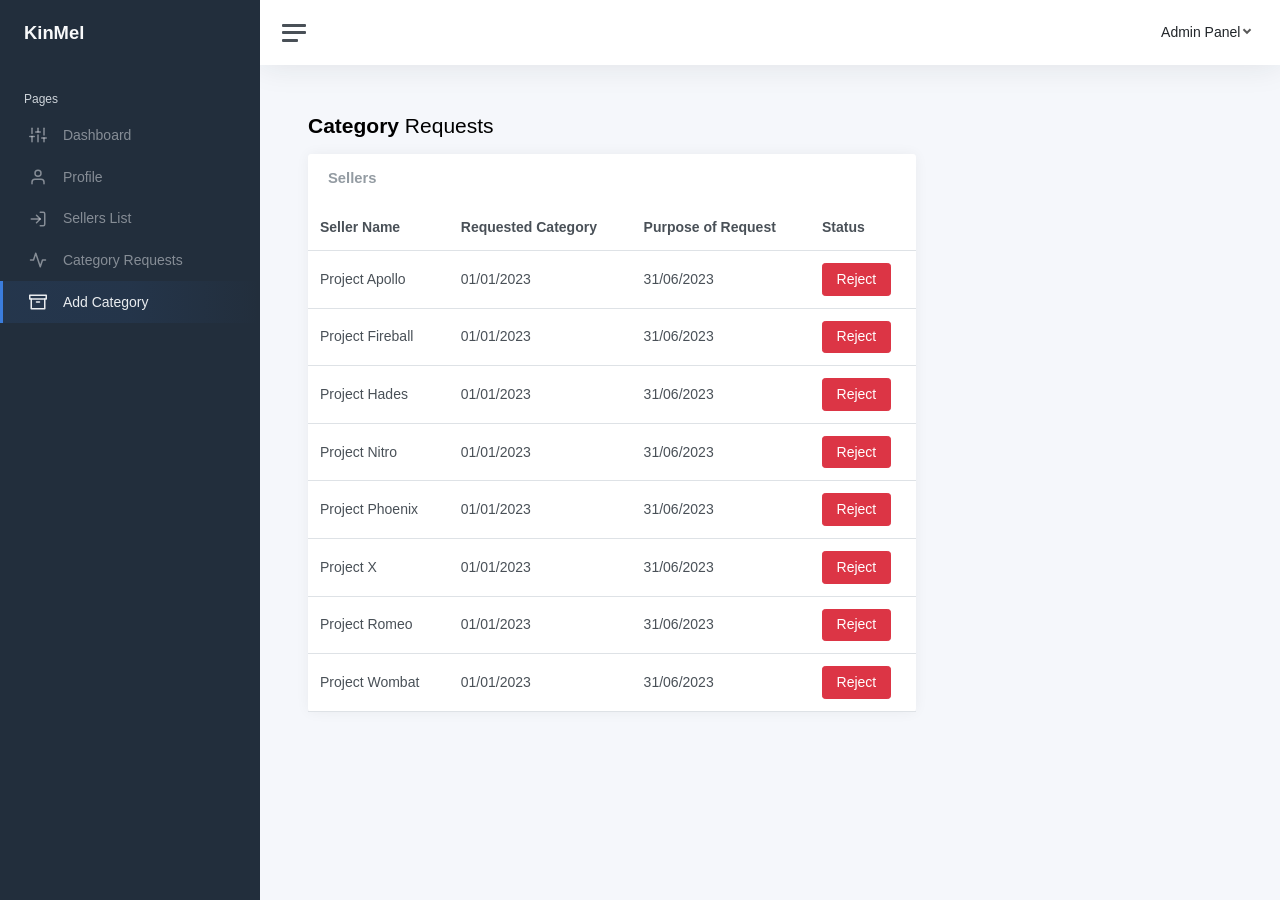
==== Admin.Frontend/addcategory.html @ 61f58ee9 "Admin Login" ====
<!DOCTYPE html>
<html lang="en">

<head>
	<meta charset="utf-8">
	<meta http-equiv="X-UA-Compatible" content="IE=edge">
	<meta name="viewport" content="width=device-width, initial-scale=1, shrink-to-fit=no">
	<link rel="preconnect" href="https://fonts.gstatic.com">
	<link rel="shortcut icon" href="img/icons/KinMel.png" />


	<title>KinMel Category List</title>

	<link href="css/app.css" rel="stylesheet">
</head>

<body>
	<div class="wrapper">
		<nav id="sidebar" class="sidebar js-sidebar">
			<div class="sidebar-content js-simplebar">
				<a class="sidebar-brand" href="index.html">
					<span class="align-middle">KinMel</span>
				</a>

				<ul class="sidebar-nav">
					<li class="sidebar-header">
						Pages
					</li>

					<li class="sidebar-item">
						<a class="sidebar-link" href="dashboard.html">
							<i class="align-middle" data-feather="sliders"></i> <span class="align-middle">Dashboard</span>
						</a>
					</li>

					<li class="sidebar-item">
						<a class="sidebar-link" href="pages-profile.html">
							<i class="align-middle" data-feather="user"></i> <span class="align-middle">Profile</span>
						</a>
					</li>

					<li class="sidebar-item">
						<a class="sidebar-link" href="removesellers.html">
							<i class="align-middle" data-feather="log-in"></i> <span class="align-middle">Sellers
								List</span>
						</a>
					</li>
					<li class="sidebar-item ">
						<a class="sidebar-link" href="categorylist.html">
							<i class="align-middle" data-feather="activity"></i> <span class="align-middle">Category
								Requests</span>
						</a>
					</li>
					<li class="sidebar-item active">
						<a class="sidebar-link" href="addcategory.html">
							<i class="align-middle" data-feather="archive"></i> <span class="align-middle">Add
								Category</span>
						</a>
					</li>
				</ul>
			</div>
		</nav>

		<div class="main">
			<nav class="navbar navbar-expand navbar-light navbar-bg">
				<a class="sidebar-toggle js-sidebar-toggle">
					<i class="hamburger align-self-center"></i>
				</a>

				<div class="navbar-collapse collapse">
					<ul class="navbar-nav navbar-align">
						<li class="nav-item dropdown">

						</li>

						<li class="nav-item dropdown">


							<a class="nav-link dropdown-toggle d-none d-sm-inline-block" href="#"
								data-bs-toggle="dropdown">
								<span class="text-dark">Admin Panel</span></a>
							<div class="dropdown-menu dropdown-menu-end">
								<a class="dropdown-item" href="pages-profile.html"><i class="align-middle me-1"
										data-feather="user"></i> Profile</a>
								<a class="dropdown-item" href="#"><i class="align-middle me-1"
										data-feather="pie-chart"></i> Analytics</a>
								<div class="dropdown-divider"></div>
								<a class="dropdown-item" href="index.html"><i class="align-middle me-1"
										data-feather="settings"></i> Settings & Privacy</a>
								<a class="dropdown-item" href="#"><i class="align-middle me-1"
										data-feather="help-circle"></i> Help Center</a>
								<div class="dropdown-divider"></div>
								<a class="dropdown-item" href="#">Log out</a>
							</div>
						</li>
					</ul>
				</div>
			</nav>

			<main class="content">
				<div class="container-fluid p-0">

					<h1 class="h3 mb-3"><strong>Category</strong> Requests</h1>





					<div class="row">
						<div class="col-12 col-lg-8 col-xxl-9 d-flex">
							<div class="card flex-fill">
								<div class="card-header">

									<h5 class="card-title mb-0">Sellers</h5>
								</div>
								<table class="table table-hover my-0">
									<thead>
										<tr>
											<th>Seller Name</th>
											<th class="d-none d-xl-table-cell">Requested Category</th>
											<th class="d-none d-xl-table-cell">Purpose of Request</th>
											<th>Status</th>
										</tr>
									</thead>
									<tbody>
										<tr>
											<td>Project Apollo</td>
											<td class="d-none d-xl-table-cell">01/01/2023</td>
											<td class="d-none d-xl-table-cell">31/06/2023</td>
											<td><button type="button" class="btn btn-danger">Reject</button></td>
										</tr>
										<tr>
											<td>Project Fireball</td>
											<td class="d-none d-xl-table-cell">01/01/2023</td>
											<td class="d-none d-xl-table-cell">31/06/2023</td>
											<td><button type="button" class="btn btn-danger">Reject</button></td>
										</tr>
										<tr>
											<td>Project Hades</td>
											<td class="d-none d-xl-table-cell">01/01/2023</td>
											<td class="d-none d-xl-table-cell">31/06/2023</td>
											<td><button type="button" class="btn btn-danger">Reject</button></td>
										</tr>
										<tr>
											<td>Project Nitro</td>
											<td class="d-none d-xl-table-cell">01/01/2023</td>
											<td class="d-none d-xl-table-cell">31/06/2023</td>
											<td><button type="button" class="btn btn-danger">Reject</button></td>
										</tr>
										<tr>
											<td>Project Phoenix</td>
											<td class="d-none d-xl-table-cell">01/01/2023</td>
											<td class="d-none d-xl-table-cell">31/06/2023</td>
											<td><button type="button" class="btn btn-danger">Reject</button></td>
										</tr>
										<tr>
											<td>Project X</td>
											<td class="d-none d-xl-table-cell">01/01/2023</td>
											<td class="d-none d-xl-table-cell">31/06/2023</td>
											<td><button type="button" class="btn btn-danger">Reject</button></td>
										</tr>
										<tr>
											<td>Project Romeo</td>
											<td class="d-none d-xl-table-cell">01/01/2023</td>
											<td class="d-none d-xl-table-cell">31/06/2023</td>
											<td><button type="button" class="btn btn-danger">Reject</button></td>
										</tr>
										<tr>
											<td>Project Wombat</td>
											<td class="d-none d-xl-table-cell">01/01/2023</td>
											<td class="d-none d-xl-table-cell">31/06/2023</td>
											<td><button type="button" class="btn btn-danger">Reject</button></td>
										</tr>
									</tbody>
								</table>
							</div>
						</div>

					</div>

				</div>
			</main>
		</div>
	</div>

	<script src="js/app.js"></script>

	<script>
		document.addEventListener("DOMContentLoaded", function () {
			var ctx = document.getElementById("chartjs-dashboard-line").getContext("2d");
			var gradient = ctx.createLinearGradient(0, 0, 0, 225);
			gradient.addColorStop(0, "rgba(215, 227, 244, 1)");
			gradient.addColorStop(1, "rgba(215, 227, 244, 0)");
			// Line chart
			new Chart(document.getElementById("chartjs-dashboard-line"), {
				type: "line",
				data: {
					labels: ["Jan", "Feb", "Mar", "Apr", "May", "Jun", "Jul", "Aug", "Sep", "Oct", "Nov", "Dec"],
					datasets: [{
						label: "Sales ($)",
						fill: true,
						backgroundColor: gradient,
						borderColor: window.theme.primary,
						data: [
							2115,
							1562,
							1584,
							1892,
							1587,
							1923,
							2566,
							2448,
							2805,
							3438,
							2917,
							3327
						]
					}]
				},
				options: {
					maintainAspectRatio: false,
					legend: {
						display: false
					},
					tooltips: {
						intersect: false
					},
					hover: {
						intersect: true
					},
					plugins: {
						filler: {
							propagate: false
						}
					},
					scales: {
						xAxes: [{
							reverse: true,
							gridLines: {
								color: "rgba(0,0,0,0.0)"
							}
						}],
						yAxes: [{
							ticks: {
								stepSize: 1000
							},
							display: true,
							borderDash: [3, 3],
							gridLines: {
								color: "rgba(0,0,0,0.0)"
							}
						}]
					}
				}
			});
		});
	</script>
	<script>
		document.addEventListener("DOMContentLoaded", function () {
			// Pie chart
			new Chart(document.getElementById("chartjs-dashboard-pie"), {
				type: "pie",
				data: {
					labels: ["Chrome", "Firefox", "IE"],
					datasets: [{
						data: [4306, 3801, 1689],
						backgroundColor: [
							window.theme.primary,
							window.theme.warning,
							window.theme.danger
						],
						borderWidth: 5
					}]
				},
				options: {
					responsive: !window.MSInputMethodContext,
					maintainAspectRatio: false,
					legend: {
						display: false
					},
					cutoutPercentage: 75
				}
			});
		});
	</script>
	<script>
		document.addEventListener("DOMContentLoaded", function () {
			// Bar chart
			new Chart(document.getElementById("chartjs-dashboard-bar"), {
				type: "bar",
				data: {
					labels: ["Jan", "Feb", "Mar", "Apr", "May", "Jun", "Jul", "Aug", "Sep", "Oct", "Nov", "Dec"],
					datasets: [{
						label: "This year",
						backgroundColor: window.theme.primary,
						borderColor: window.theme.primary,
						hoverBackgroundColor: window.theme.primary,
						hoverBorderColor: window.theme.primary,
						data: [54, 67, 41, 55, 62, 45, 55, 73, 60, 76, 48, 79],
						barPercentage: .75,
						categoryPercentage: .5
					}]
				},
				options: {
					maintainAspectRatio: false,
					legend: {
						display: false
					},
					scales: {
						yAxes: [{
							gridLines: {
								display: false
							},
							stacked: false,
							ticks: {
								stepSize: 20
							}
						}],
						xAxes: [{
							stacked: false,
							gridLines: {
								color: "transparent"
							}
						}]
					}
				}
			});
		});
	</script>
	<script>
		document.addEventListener("DOMContentLoaded", function () {
			var markers = [{
				coords: [31.230391, 121.473701],
				name: "Shanghai"
			},
			{
				coords: [28.704060, 77.102493],
				name: "Delhi"
			},
			{
				coords: [6.524379, 3.379206],
				name: "Lagos"
			},
			{
				coords: [35.689487, 139.691711],
				name: "Tokyo"
			},
			{
				coords: [23.129110, 113.264381],
				name: "Guangzhou"
			},
			{
				coords: [40.7127837, -74.0059413],
				name: "New York"
			},
			{
				coords: [34.052235, -118.243683],
				name: "Los Angeles"
			},
			{
				coords: [41.878113, -87.629799],
				name: "Chicago"
			},
			{
				coords: [51.507351, -0.127758],
				name: "London"
			},
			{
				coords: [40.416775, -3.703790],
				name: "Madrid "
			}
			];
			var map = new jsVectorMap({
				map: "world",
				selector: "#world_map",
				zoomButtons: true,
				markers: markers,
				markerStyle: {
					initial: {
						r: 9,
						strokeWidth: 7,
						stokeOpacity: .4,
						fill: window.theme.primary
					},
					hover: {
						fill: window.theme.primary,
						stroke: window.theme.primary
					}
				},
				zoomOnScroll: false
			});
			window.addEventListener("resize", () => {
				map.updateSize();
			});
		});
	</script>
	<script>
		document.addEventListener("DOMContentLoaded", function () {
			var date = new Date(Date.now() - 5 * 24 * 60 * 60 * 1000);
			var defaultDate = date.getUTCFullYear() + "-" + (date.getUTCMonth() + 1) + "-" + date.getUTCDate();
			document.getElementById("datetimepicker-dashboard").flatpickr({
				inline: true,
				prevArrow: "<span title=\"Previous month\">&laquo;</span>",
				nextArrow: "<span title=\"Next month\">&raquo;</span>",
				defaultDate: defaultDate
			});
		});
	</script>

</body>

</html>
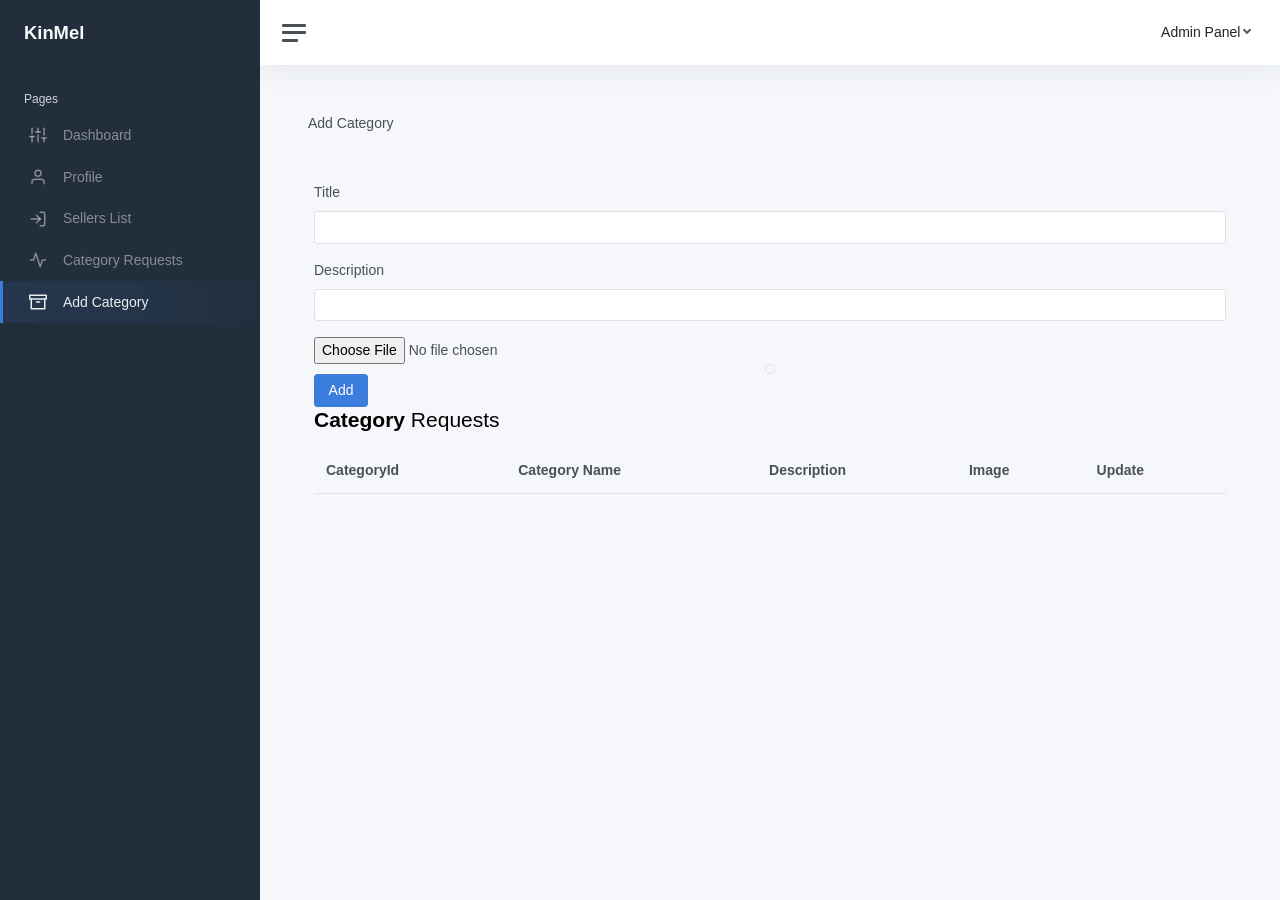
==== commit 0b505dc7: "add to cart,update feature in admin frontend" ====
--- a/Admin.Frontend/addcategory.html
+++ b/Admin.Frontend/addcategory.html
@@ -7,6 +7,11 @@
 	<meta name="viewport" content="width=device-width, initial-scale=1, shrink-to-fit=no">
 	<link rel="preconnect" href="https://fonts.gstatic.com">
 	<link rel="shortcut icon" href="img/icons/KinMel.png" />
+
+	<script src="http://ajax.googleapis.com/ajax/libs/jquery/1.7.1/jquery.min.js"></script>
+	<link rel="stylesheet" href="http://cdn.datatables.net/1.10.2/css/jquery.dataTables.min.css">
+	</style>
+	<script type="text/javascript" src="http://cdn.datatables.net/1.10.2/js/jquery.dataTables.min.js"></script>
 
 
 	<title>KinMel Category List</title>
@@ -29,7 +34,8 @@
 
 					<li class="sidebar-item">
 						<a class="sidebar-link" href="dashboard.html">
-							<i class="align-middle" data-feather="sliders"></i> <span class="align-middle">Dashboard</span>
+							<i class="align-middle" data-feather="sliders"></i> <span
+								class="align-middle">Dashboard</span>
 						</a>
 					</li>
 
@@ -99,314 +105,93 @@
 
 			<main class="content">
 				<div class="container-fluid p-0">
+					<span class="title">Add Category</span>
+					<div class="container mt-5 custom-top-spacing">
+						<form id="addCategory" enctype="multipart/form-data">
+							<div class="mb-3">
+								<label for="title" class="form-label">Title</label>
+								<input type="text" name="title" class="form-control" id="title">
+							</div>
+							<div class="mb-3">
+								<label for="content" class="form-label">Description</label>
+								<input type="text" name="paragraph" class="form-control" id="content">
+							</div>
+							<div id="file-input">
+								<input type="file" name="imageFileslider" id="choosefile" onchange="getImagePreview(event)">
+								<div class="container">
+									<div class="row">
+										<div class="col d-flex justify-content-center align-items-center">
+											<div id="preview" class="img-thumbnail rounded-circle"></div>
+										</div>
+									</div>
+								</div>
+							</div>
+							<button type="submit" class="btn btn-primary" >Add</button>
+						</form>
 
-					<h1 class="h3 mb-3"><strong>Category</strong> Requests</h1>
+						<script>
+
+							function getImagePreview(event) {
+								var image = URL.createObjectURL(event.target.files[0]);
+								var imagediv = document.getElementById('preview');
+								var newimg = document.createElement('img');
+								imagediv.innerHTML = '';
+								newimg.src = image;
+								newimg.width = "300";
+								newimg.height = "300";
+								newimg.classList.add("round-image");
+								imagediv.appendChild(newimg);
+							}
+						</script>
+
+						<h1 class="h3 mb-3"><strong>Category</strong> Requests</h1>
 
 
 
+						<table id="myTable" class="table table-hover my-0">
+							<thead>
+								<tr>
+									<th>CategoryId</th>
+									<th>Category Name</th>
+									<th>Description</th>
+									<th>Image</th>
+									<th>Update</th>
+								</tr>
+							</thead>
+							<tbody>
+
+							</tbody>
+						</table>
 
 
-					<div class="row">
-						<div class="col-12 col-lg-8 col-xxl-9 d-flex">
-							<div class="card flex-fill">
-								<div class="card-header">
-
-									<h5 class="card-title mb-0">Sellers</h5>
-								</div>
-								<table class="table table-hover my-0">
-									<thead>
-										<tr>
-											<th>Seller Name</th>
-											<th class="d-none d-xl-table-cell">Requested Category</th>
-											<th class="d-none d-xl-table-cell">Purpose of Request</th>
-											<th>Status</th>
-										</tr>
-									</thead>
-									<tbody>
-										<tr>
-											<td>Project Apollo</td>
-											<td class="d-none d-xl-table-cell">01/01/2023</td>
-											<td class="d-none d-xl-table-cell">31/06/2023</td>
-											<td><button type="button" class="btn btn-danger">Reject</button></td>
-										</tr>
-										<tr>
-											<td>Project Fireball</td>
-											<td class="d-none d-xl-table-cell">01/01/2023</td>
-											<td class="d-none d-xl-table-cell">31/06/2023</td>
-											<td><button type="button" class="btn btn-danger">Reject</button></td>
-										</tr>
-										<tr>
-											<td>Project Hades</td>
-											<td class="d-none d-xl-table-cell">01/01/2023</td>
-											<td class="d-none d-xl-table-cell">31/06/2023</td>
-											<td><button type="button" class="btn btn-danger">Reject</button></td>
-										</tr>
-										<tr>
-											<td>Project Nitro</td>
-											<td class="d-none d-xl-table-cell">01/01/2023</td>
-											<td class="d-none d-xl-table-cell">31/06/2023</td>
-											<td><button type="button" class="btn btn-danger">Reject</button></td>
-										</tr>
-										<tr>
-											<td>Project Phoenix</td>
-											<td class="d-none d-xl-table-cell">01/01/2023</td>
-											<td class="d-none d-xl-table-cell">31/06/2023</td>
-											<td><button type="button" class="btn btn-danger">Reject</button></td>
-										</tr>
-										<tr>
-											<td>Project X</td>
-											<td class="d-none d-xl-table-cell">01/01/2023</td>
-											<td class="d-none d-xl-table-cell">31/06/2023</td>
-											<td><button type="button" class="btn btn-danger">Reject</button></td>
-										</tr>
-										<tr>
-											<td>Project Romeo</td>
-											<td class="d-none d-xl-table-cell">01/01/2023</td>
-											<td class="d-none d-xl-table-cell">31/06/2023</td>
-											<td><button type="button" class="btn btn-danger">Reject</button></td>
-										</tr>
-										<tr>
-											<td>Project Wombat</td>
-											<td class="d-none d-xl-table-cell">01/01/2023</td>
-											<td class="d-none d-xl-table-cell">31/06/2023</td>
-											<td><button type="button" class="btn btn-danger">Reject</button></td>
-										</tr>
-									</tbody>
-								</table>
-							</div>
-						</div>
 
 					</div>
-
-				</div>
 			</main>
 		</div>
 	</div>
+	  
+	<script src="categoryscript.js"></script>
 
 	<script src="js/app.js"></script>
-
 	<script>
-		document.addEventListener("DOMContentLoaded", function () {
-			var ctx = document.getElementById("chartjs-dashboard-line").getContext("2d");
-			var gradient = ctx.createLinearGradient(0, 0, 0, 225);
-			gradient.addColorStop(0, "rgba(215, 227, 244, 1)");
-			gradient.addColorStop(1, "rgba(215, 227, 244, 0)");
-			// Line chart
-			new Chart(document.getElementById("chartjs-dashboard-line"), {
-				type: "line",
-				data: {
-					labels: ["Jan", "Feb", "Mar", "Apr", "May", "Jun", "Jul", "Aug", "Sep", "Oct", "Nov", "Dec"],
-					datasets: [{
-						label: "Sales ($)",
-						fill: true,
-						backgroundColor: gradient,
-						borderColor: window.theme.primary,
-						data: [
-							2115,
-							1562,
-							1584,
-							1892,
-							1587,
-							1923,
-							2566,
-							2448,
-							2805,
-							3438,
-							2917,
-							3327
-						]
-					}]
-				},
-				options: {
-					maintainAspectRatio: false,
-					legend: {
-						display: false
-					},
-					tooltips: {
-						intersect: false
-					},
-					hover: {
-						intersect: true
-					},
-					plugins: {
-						filler: {
-							propagate: false
-						}
-					},
-					scales: {
-						xAxes: [{
-							reverse: true,
-							gridLines: {
-								color: "rgba(0,0,0,0.0)"
-							}
-						}],
-						yAxes: [{
-							ticks: {
-								stepSize: 1000
-							},
-							display: true,
-							borderDash: [3, 3],
-							gridLines: {
-								color: "rgba(0,0,0,0.0)"
-							}
-						}]
-					}
-				}
-			});
-		});
-	</script>
-	<script>
-		document.addEventListener("DOMContentLoaded", function () {
-			// Pie chart
-			new Chart(document.getElementById("chartjs-dashboard-pie"), {
-				type: "pie",
-				data: {
-					labels: ["Chrome", "Firefox", "IE"],
-					datasets: [{
-						data: [4306, 3801, 1689],
-						backgroundColor: [
-							window.theme.primary,
-							window.theme.warning,
-							window.theme.danger
-						],
-						borderWidth: 5
-					}]
-				},
-				options: {
-					responsive: !window.MSInputMethodContext,
-					maintainAspectRatio: false,
-					legend: {
-						display: false
-					},
-					cutoutPercentage: 75
-				}
-			});
-		});
-	</script>
-	<script>
-		document.addEventListener("DOMContentLoaded", function () {
-			// Bar chart
-			new Chart(document.getElementById("chartjs-dashboard-bar"), {
-				type: "bar",
-				data: {
-					labels: ["Jan", "Feb", "Mar", "Apr", "May", "Jun", "Jul", "Aug", "Sep", "Oct", "Nov", "Dec"],
-					datasets: [{
-						label: "This year",
-						backgroundColor: window.theme.primary,
-						borderColor: window.theme.primary,
-						hoverBackgroundColor: window.theme.primary,
-						hoverBorderColor: window.theme.primary,
-						data: [54, 67, 41, 55, 62, 45, 55, 73, 60, 76, 48, 79],
-						barPercentage: .75,
-						categoryPercentage: .5
-					}]
-				},
-				options: {
-					maintainAspectRatio: false,
-					legend: {
-						display: false
-					},
-					scales: {
-						yAxes: [{
-							gridLines: {
-								display: false
-							},
-							stacked: false,
-							ticks: {
-								stepSize: 20
-							}
-						}],
-						xAxes: [{
-							stacked: false,
-							gridLines: {
-								color: "transparent"
-							}
-						}]
-					}
-				}
-			});
-		});
-	</script>
-	<script>
-		document.addEventListener("DOMContentLoaded", function () {
-			var markers = [{
-				coords: [31.230391, 121.473701],
-				name: "Shanghai"
-			},
-			{
-				coords: [28.704060, 77.102493],
-				name: "Delhi"
-			},
-			{
-				coords: [6.524379, 3.379206],
-				name: "Lagos"
-			},
-			{
-				coords: [35.689487, 139.691711],
-				name: "Tokyo"
-			},
-			{
-				coords: [23.129110, 113.264381],
-				name: "Guangzhou"
-			},
-			{
-				coords: [40.7127837, -74.0059413],
-				name: "New York"
-			},
-			{
-				coords: [34.052235, -118.243683],
-				name: "Los Angeles"
-			},
-			{
-				coords: [41.878113, -87.629799],
-				name: "Chicago"
-			},
-			{
-				coords: [51.507351, -0.127758],
-				name: "London"
-			},
-			{
-				coords: [40.416775, -3.703790],
-				name: "Madrid "
-			}
-			];
-			var map = new jsVectorMap({
-				map: "world",
-				selector: "#world_map",
-				zoomButtons: true,
-				markers: markers,
-				markerStyle: {
-					initial: {
-						r: 9,
-						strokeWidth: 7,
-						stokeOpacity: .4,
-						fill: window.theme.primary
-					},
-					hover: {
-						fill: window.theme.primary,
-						stroke: window.theme.primary
-					}
-				},
-				zoomOnScroll: false
-			});
-			window.addEventListener("resize", () => {
-				map.updateSize();
-			});
-		});
-	</script>
-	<script>
-		document.addEventListener("DOMContentLoaded", function () {
-			var date = new Date(Date.now() - 5 * 24 * 60 * 60 * 1000);
-			var defaultDate = date.getUTCFullYear() + "-" + (date.getUTCMonth() + 1) + "-" + date.getUTCDate();
-			document.getElementById("datetimepicker-dashboard").flatpickr({
-				inline: true,
-				prevArrow: "<span title=\"Previous month\">&laquo;</span>",
-				nextArrow: "<span title=\"Next month\">&raquo;</span>",
-				defaultDate: defaultDate
-			});
+		$(document).ready(function () {
+			$('#myTable').dataTable();
 		});
 	</script>
 
+	<script>
+		function getImagePreview(event) {
+			var image = URL.createObjectURL(event.target.files[0]);
+			var imagediv = document.getElementById('preview');
+			var newimg = document.createElement('img');
+			imagediv.innerHTML = '';
+			newimg.src = image;
+			newimg.width = "300";
+			newimg.height = "300";
+			newimg.classList.add("round-image");
+			imagediv.appendChild(newimg);
+		}
+	</script>
 </body>
 
 </html>
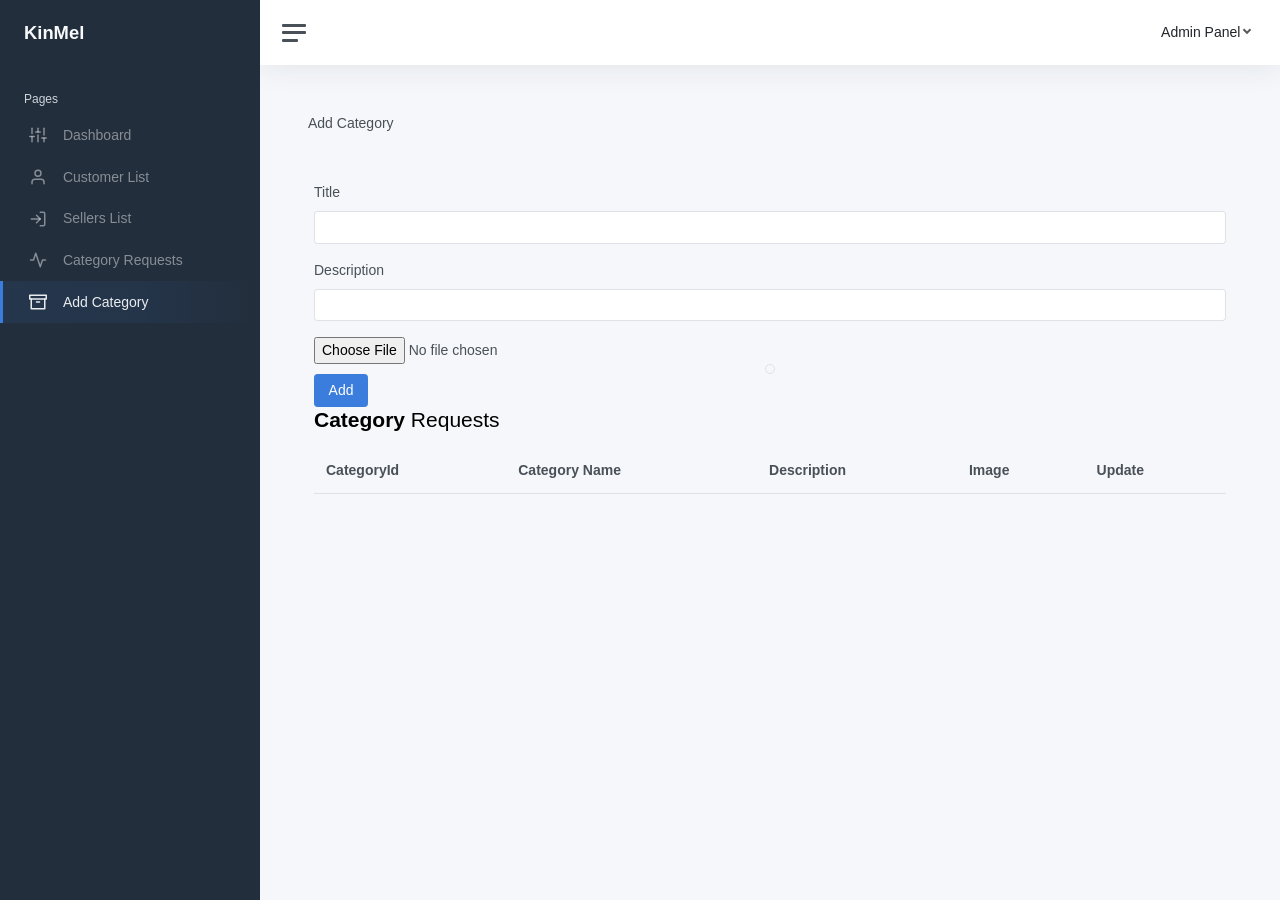
==== commit 973efb03: "add dashboard controller" ====
--- a/Admin.Frontend/addcategory.html
+++ b/Admin.Frontend/addcategory.html
@@ -40,8 +40,8 @@
 					</li>
 
 					<li class="sidebar-item">
-						<a class="sidebar-link" href="pages-profile.html">
-							<i class="align-middle" data-feather="user"></i> <span class="align-middle">Profile</span>
+						<a class="sidebar-link" href="customer.html">
+							<i class="align-middle" data-feather="user"></i> <span class="align-middle">Customer List</span>
 						</a>
 					</li>
 
